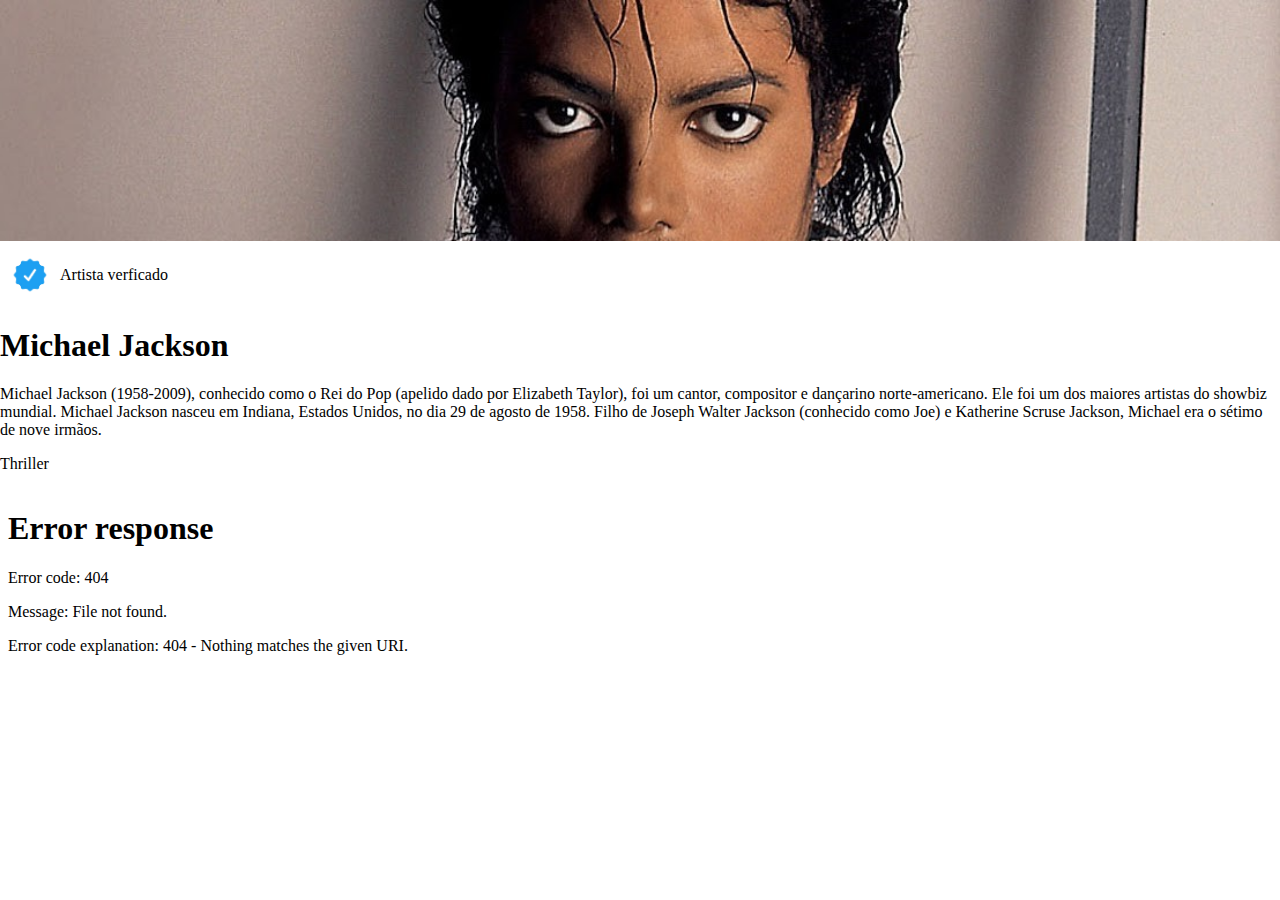
==== user3/user3.html @ 5ad27e14 "user3" ====
<!DOCTYPE html>
<html lang="en">
<head>
    <meta charset="UTF-8">
    <meta http-equiv="X-UA-Compatible" content="IE=edge">
    <meta name="viewport" content="width=device-width, initial-scale=1.0">
    <title>Michael Jackson</title>
    <link rel="stylesheet" href="user3.css">
</head>
<body>
    <header>
        <figure><img src="michael1.jpg" alt="" id="img-header"></figure>
        <div id="alinhar">
            <img src="verificado-removebg-preview.png" alt="" id="img-verificado">
        <p>Artista verficado</p>
        </div>
        
        <h1>Michael Jackson</h1>
        <p>Michael Jackson (1958-2009), conhecido como o Rei do Pop (apelido dado por Elizabeth Taylor), foi um cantor, compositor e dançarino norte-americano. Ele foi um dos maiores artistas do showbiz mundial. 

            Michael Jackson nasceu em Indiana, Estados Unidos, no dia 29 de agosto de 1958. Filho de Joseph Walter Jackson (conhecido como Joe) e Katherine Scruse Jackson, Michael era o sétimo de nove irmãos.</p>
    </header>
    <section>
        <div id="video-1">
            <p>Thriller</p>
            <iframe width="560" height="315"
                        src="videoplayback.mp4"
                        title="YouTube video player" frameborder="0"
                        allow="accelerometer; clipboard-write; encrypted-media; gyroscope; picture-in-picture; web-share"
                        referrerpolicy="strict-origin-when-cross-origin" allowfullscreen></iframe>
           
        </div>
        <div></div>
    </section>
</body>
</html>
---- user3/user3.css ----
body{
    margin: 0;
}

#img-header{
    width: 100%;
}

figure{
    margin: 0%;
}

#img-verificado{
    width: 60px;
}

#alinhar{
    display: flex;
    align-items: center;
}
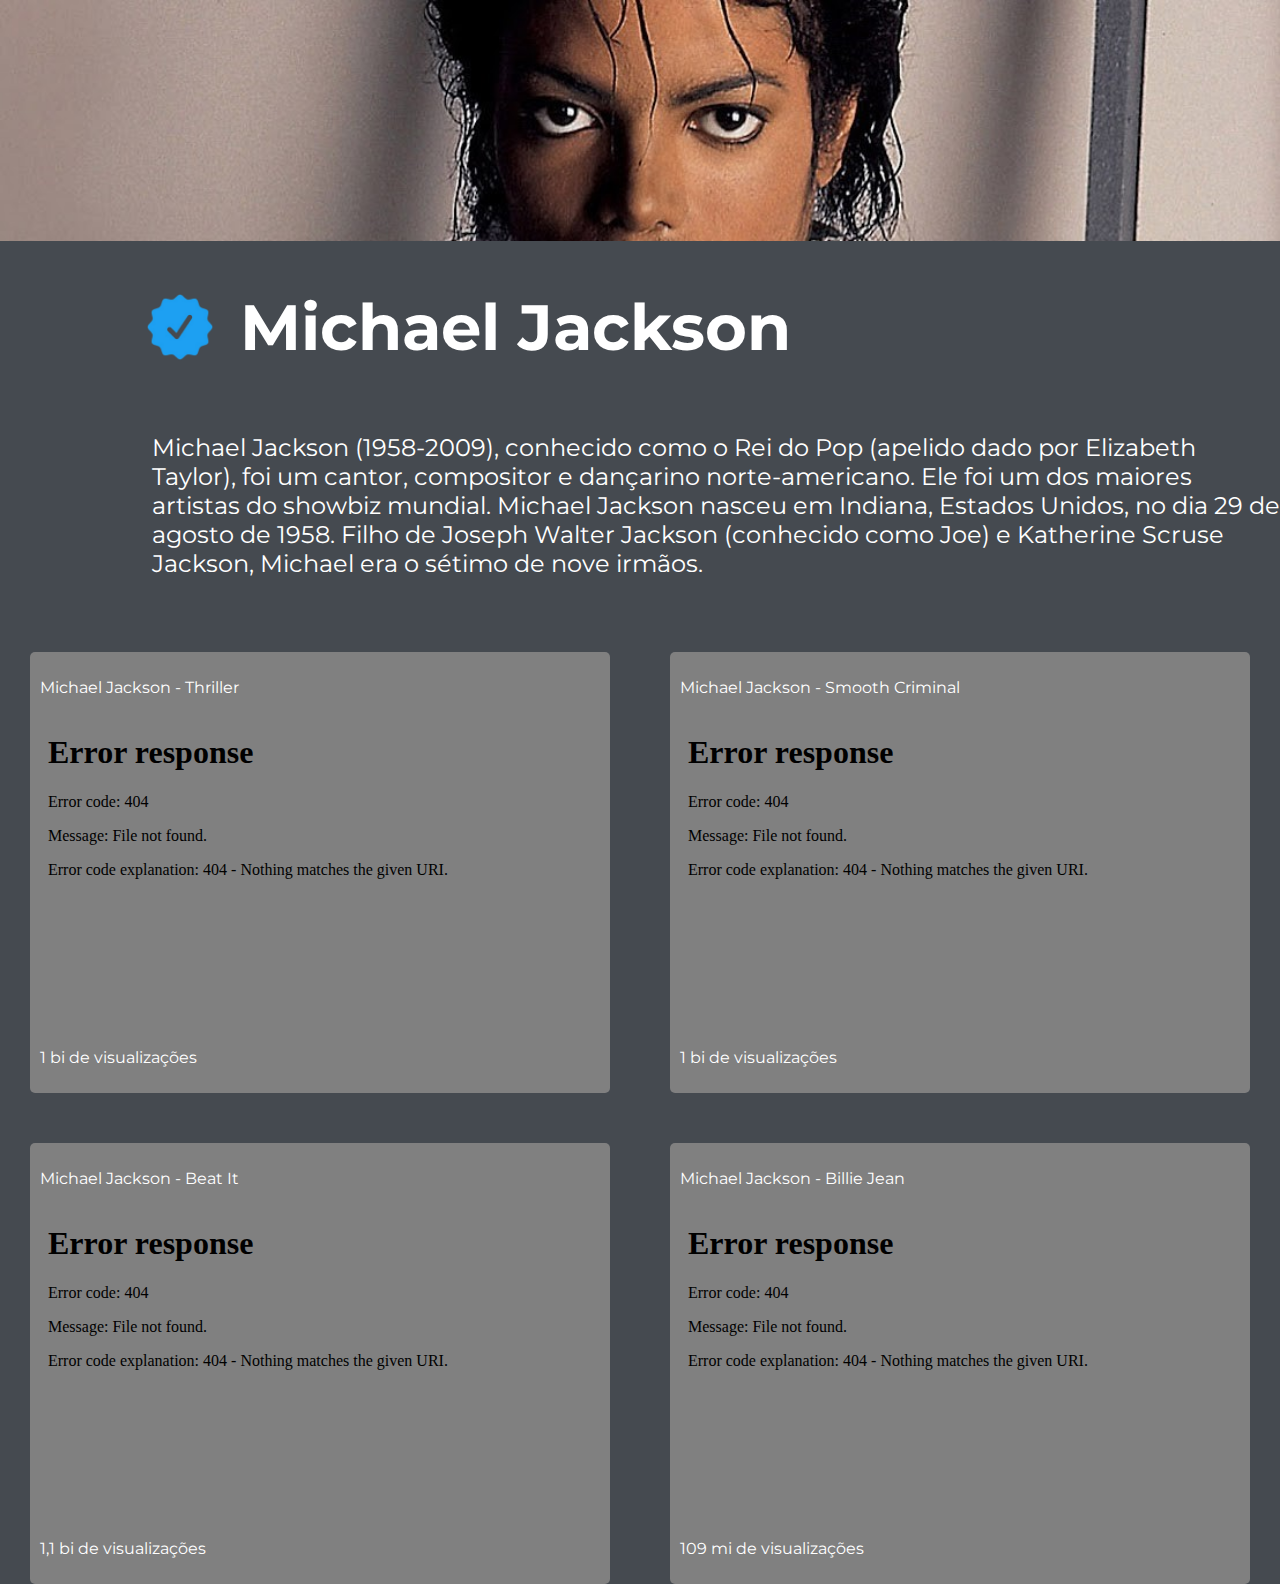
==== commit 0c5bba13: "finalizando" ====
--- a/user3/user3.html
+++ b/user3/user3.html
@@ -12,25 +12,58 @@
         <figure><img src="michael1.jpg" alt="" id="img-header"></figure>
         <div id="alinhar">
             <img src="verificado-removebg-preview.png" alt="" id="img-verificado">
-        <p>Artista verficado</p>
+        <p id="desc-header"><h1 id="titulo">Michael Jackson</h1></p>
         </div>
         
-        <h1>Michael Jackson</h1>
-        <p>Michael Jackson (1958-2009), conhecido como o Rei do Pop (apelido dado por Elizabeth Taylor), foi um cantor, compositor e dançarino norte-americano. Ele foi um dos maiores artistas do showbiz mundial. 
+        
+        <p id="texto">Michael Jackson (1958-2009), conhecido como o Rei do Pop (apelido dado por Elizabeth Taylor), foi um cantor, compositor e dançarino norte-americano. Ele foi um dos maiores artistas do showbiz mundial. 
 
             Michael Jackson nasceu em Indiana, Estados Unidos, no dia 29 de agosto de 1958. Filho de Joseph Walter Jackson (conhecido como Joe) e Katherine Scruse Jackson, Michael era o sétimo de nove irmãos.</p>
     </header>
     <section>
-        <div id="video-1">
-            <p>Thriller</p>
-            <iframe width="560" height="315"
-                        src="videoplayback.mp4"
-                        title="YouTube video player" frameborder="0"
-                        allow="accelerometer; clipboard-write; encrypted-media; gyroscope; picture-in-picture; web-share"
-                        referrerpolicy="strict-origin-when-cross-origin" allowfullscreen></iframe>
-           
+        <div id="coluna-1">
+            <div class="videos">
+                <p>Michael Jackson - Thriller</p>
+                <iframe width="560" height="315"
+                            src="Michael Jackson - Thriller (Official 4K Video).mp4"
+                            title="YouTube video player" frameborder="0"
+                            allow="accelerometer; clipboard-write; encrypted-media; gyroscope; picture-in-picture; web-share"
+                            referrerpolicy="strict-origin-when-cross-origin" allowfullscreen></iframe>
+                            <p>1 bi de visualizações</p>
+               
+            </div>
+            <div class="videos">
+                <p>Michael Jackson - Smooth Criminal</p>
+                <iframe width="560" height="315"
+                src="Michael Jackson - Smooth Criminal (Official Video).mp4"
+                title="YouTube video player" frameborder="0"
+                allow="accelerometer; clipboard-write; encrypted-media; gyroscope; picture-in-picture; web-share"
+                referrerpolicy="strict-origin-when-cross-origin" allowfullscreen></iframe>
+                <p>1 bi de visualizações</p>
+            </div>
         </div>
-        <div></div>
+        <div id="coluna-2">
+            <div class="videos">
+                <p>Michael Jackson - Beat It</p>
+                <iframe width="560" height="315"
+                            src="Michael Jackson - Beat It (Official 4K Video) (1).mp4"
+                            title="YouTube video player" frameborder="0"
+                            allow="accelerometer; clipboard-write; encrypted-media; gyroscope; picture-in-picture; web-share"
+                            referrerpolicy="strict-origin-when-cross-origin" allowfullscreen></iframe>
+                            <p>1,1 bi de visualizações</p>
+               
+            </div>
+            <div class="videos">
+                <p>Michael Jackson - Billie Jean</p>
+                <iframe width="560" height="315"
+                src="Michael Jackson - Billie Jean - Live Munich 1997- Widescreen HD.mp4"
+                title="YouTube video player" frameborder="0"
+                allow="accelerometer; clipboard-write; encrypted-media; gyroscope; picture-in-picture; web-share"
+                referrerpolicy="strict-origin-when-cross-origin" allowfullscreen></iframe>
+                <p>109 mi de visualizações</p>
+            </div>
+        </div>
+        
     </section>
 </body>
 </html>--- a/user3/user3.css
+++ b/user3/user3.css
@@ -1,9 +1,27 @@
+@import url('https://fonts.googleapis.com/css2?family=Hanken+Grotesk:ital,wght@0,100..900;1,100..900&family=IBM+Plex+Mono:ital,wght@0,100;0,200;0,300;0,400;0,500;0,600;0,700;1,100;1,200;1,300;1,400;1,500;1,600;1,700&family=Inter:ital,opsz,wght@0,14..32,100..900;1,14..32,100..900&family=Karla:ital,wght@0,200..800;1,200..800&family=Montserrat:ital,wght@0,100..900;1,100..900&family=Quicksand:wght@300..700&display=swap');
+
 body{
     margin: 0;
+    background-color:  rgb(69, 74, 80);
+    color: white;
+    font-family: montserrat;
 }
 
 #img-header{
     width: 100%;
+}
+
+#desc-header{
+    font-size: 30px;
+}
+
+#titulo{
+    font-size: 4em;
+}
+
+#texto{
+    font-size: 1.5em;
+    margin-left: 9.5rem;
 }
 
 figure{
@@ -11,10 +29,29 @@
 }
 
 #img-verificado{
-    width: 60px;
+    width: 120px;
+    margin-left: 7.5rem;
 }
 
 #alinhar{
     display: flex;
     align-items: center;
+}
+
+#coluna-1{
+    display: flex;
+    justify-content: space-around;
+    
+}
+
+#coluna-2{
+    display: flex;
+    justify-content: space-around;
+}
+
+.videos{
+    background-color: gray;
+    border-radius: 5px;
+    padding: 10px;
+    margin-top: 50px;
 }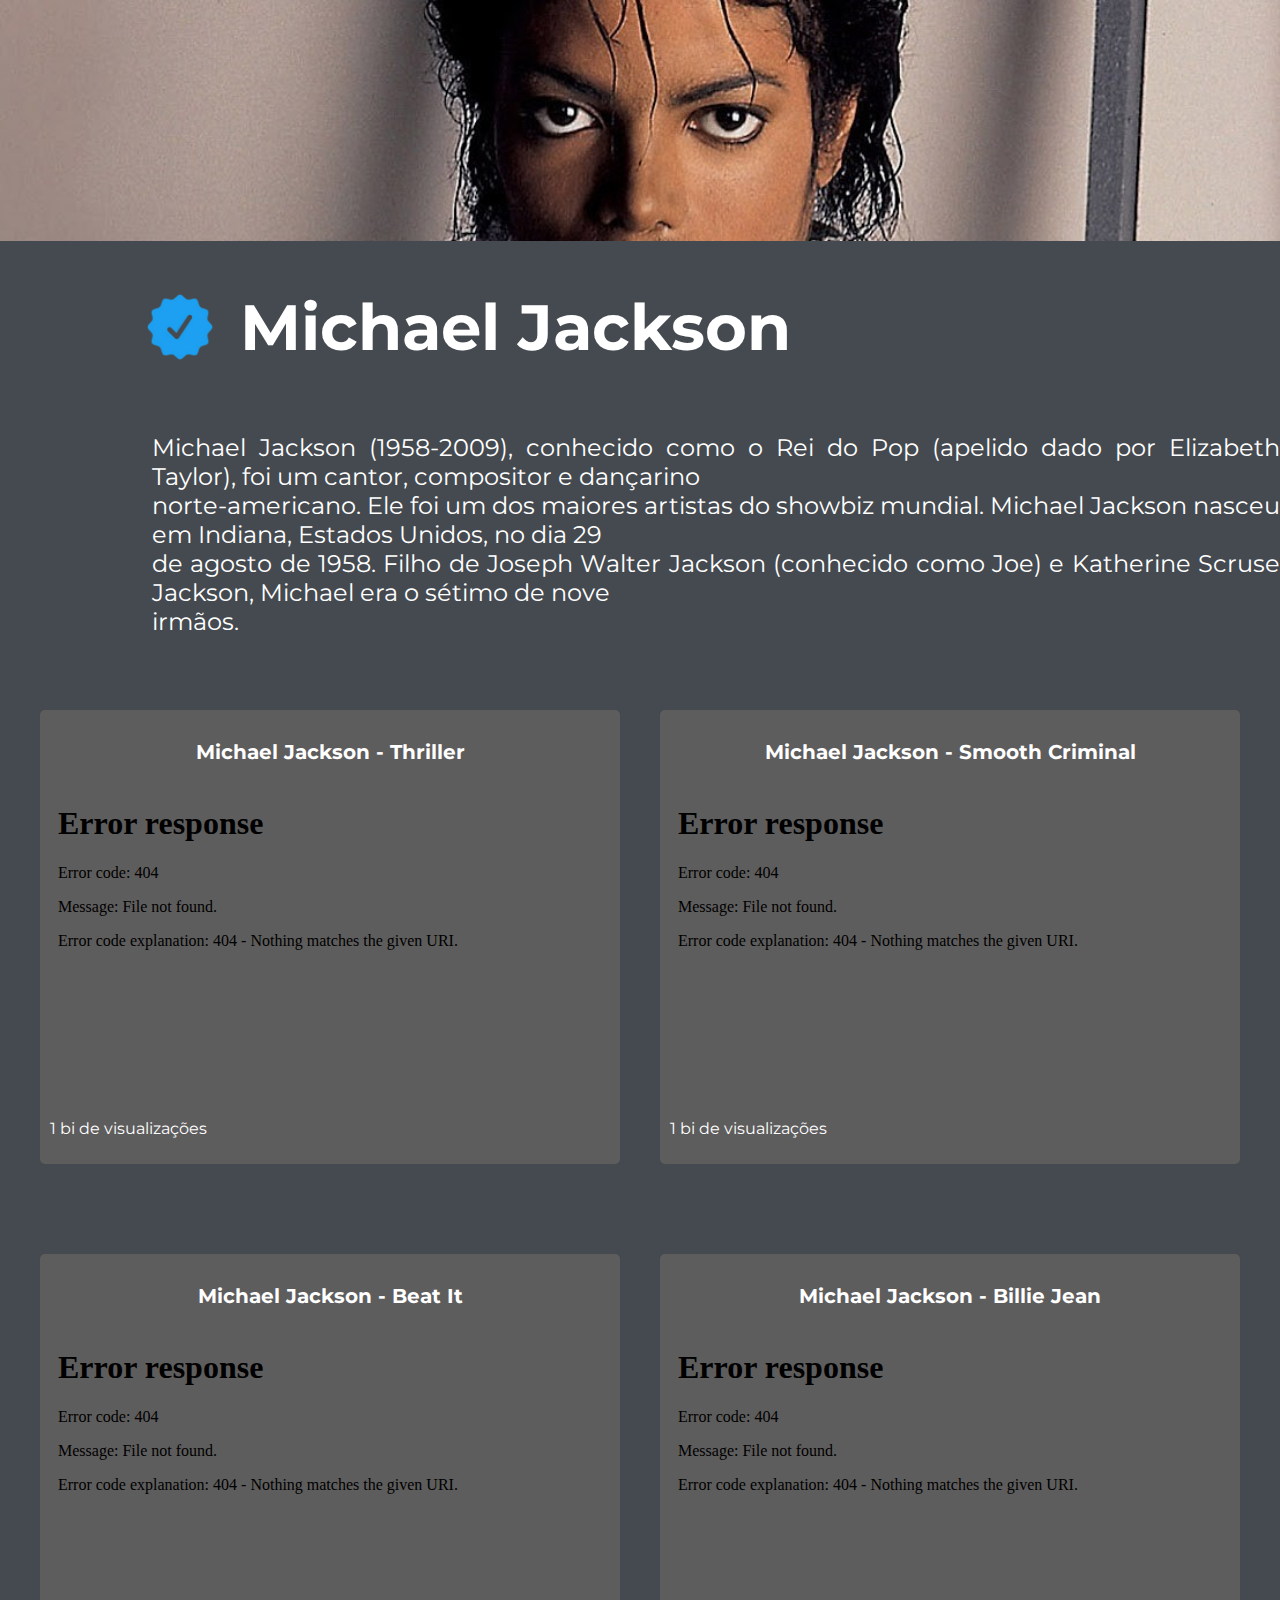
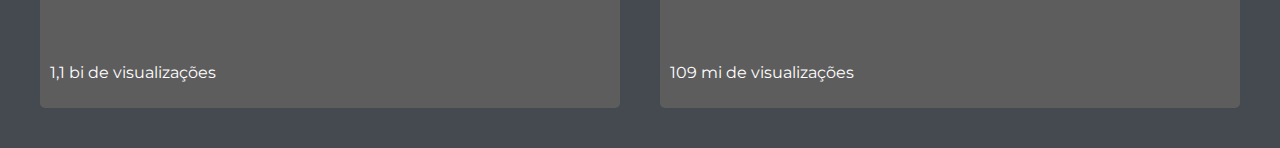
==== commit 273863c2: "finalizado" ====
--- a/user3/user3.html
+++ b/user3/user3.html
@@ -16,26 +16,26 @@
         </div>
         
         
-        <p id="texto">Michael Jackson (1958-2009), conhecido como o Rei do Pop (apelido dado por Elizabeth Taylor), foi um cantor, compositor e dançarino norte-americano. Ele foi um dos maiores artistas do showbiz mundial. 
+        <p id="texto">Michael Jackson (1958-2009), conhecido como o Rei do Pop (apelido dado por Elizabeth Taylor), foi um cantor, compositor e dançarino <br> norte-americano. Ele foi um dos maiores artistas do showbiz mundial. 
 
-            Michael Jackson nasceu em Indiana, Estados Unidos, no dia 29 de agosto de 1958. Filho de Joseph Walter Jackson (conhecido como Joe) e Katherine Scruse Jackson, Michael era o sétimo de nove irmãos.</p>
+            Michael Jackson nasceu em Indiana, Estados Unidos, no dia 29 <br> de agosto de 1958. Filho de Joseph Walter Jackson (conhecido como Joe) e Katherine Scruse Jackson, Michael era o sétimo de nove <br> irmãos.</p>
     </header>
     <section>
         <div id="coluna-1">
-            <div class="videos">
-                <p>Michael Jackson - Thriller</p>
+            <div class="videos" id="video1">
+                <div class="espaco-texto"><p class="text-video">Michael Jackson - Thriller</p></div>
                 <iframe width="560" height="315"
-                            src="Michael Jackson - Thriller (Official 4K Video).mp4"
+                            src="Michael Jackson - Thriller (Official 4K Video).mp4?autoplay=0"
                             title="YouTube video player" frameborder="0"
                             allow="accelerometer; clipboard-write; encrypted-media; gyroscope; picture-in-picture; web-share"
                             referrerpolicy="strict-origin-when-cross-origin" allowfullscreen></iframe>
                             <p>1 bi de visualizações</p>
                
             </div>
-            <div class="videos">
-                <p>Michael Jackson - Smooth Criminal</p>
+            <div class="videos" id="video2">
+                <div class="espaco-texto"><p class="text-video">Michael Jackson - Smooth Criminal</p></div>
                 <iframe width="560" height="315"
-                src="Michael Jackson - Smooth Criminal (Official Video).mp4"
+                src="Michael Jackson - Smooth Criminal (Official Video).mp4?autoplay=0"
                 title="YouTube video player" frameborder="0"
                 allow="accelerometer; clipboard-write; encrypted-media; gyroscope; picture-in-picture; web-share"
                 referrerpolicy="strict-origin-when-cross-origin" allowfullscreen></iframe>
@@ -43,20 +43,20 @@
             </div>
         </div>
         <div id="coluna-2">
-            <div class="videos">
-                <p>Michael Jackson - Beat It</p>
+            <div class="videos" >
+                <div class="espaco-texto"><p class="text-video">Michael Jackson - Beat It</p></div>
                 <iframe width="560" height="315"
-                            src="Michael Jackson - Beat It (Official 4K Video) (1).mp4"
+                            src="Michael Jackson - Beat It (Official 4K Video) (1).mp4?autoplay=0"
                             title="YouTube video player" frameborder="0"
                             allow="accelerometer; clipboard-write; encrypted-media; gyroscope; picture-in-picture; web-share"
                             referrerpolicy="strict-origin-when-cross-origin" allowfullscreen></iframe>
                             <p>1,1 bi de visualizações</p>
                
             </div>
-            <div class="videos">
-                <p>Michael Jackson - Billie Jean</p>
+            <div class="videos" >
+                <div class="espaco-texto"><p class="text-video">Michael Jackson - Billie Jean</p></div>
                 <iframe width="560" height="315"
-                src="Michael Jackson - Billie Jean - Live Munich 1997- Widescreen HD.mp4"
+                src="Michael Jackson - Billie Jean - Live Munich 1997- Widescreen HD.mp4?autoplay=0"
                 title="YouTube video player" frameborder="0"
                 allow="accelerometer; clipboard-write; encrypted-media; gyroscope; picture-in-picture; web-share"
                 referrerpolicy="strict-origin-when-cross-origin" allowfullscreen></iframe>
--- a/user3/user3.css
+++ b/user3/user3.css
@@ -22,6 +22,7 @@
 #texto{
     font-size: 1.5em;
     margin-left: 9.5rem;
+    text-align: justify;
 }
 
 figure{
@@ -40,18 +41,40 @@
 
 #coluna-1{
     display: flex;
-    justify-content: space-around;
+    justify-content: space-evenly;
+    
     
 }
 
 #coluna-2{
     display: flex;
-    justify-content: space-around;
+    justify-content: space-evenly;
+    margin-bottom: 40px;
 }
 
 .videos{
-    background-color: gray;
+    background-color: #5e5d5d;
     border-radius: 5px;
     padding: 10px;
     margin-top: 50px;
-}+    
+}
+
+.espaco-texto{
+    display: flex;
+    justify-content: center;
+}
+
+
+.text-video{
+    font-weight: 700;
+    font-size: 20px;
+}
+
+#video1{
+    margin-bottom: 40px;
+}
+
+#video2{
+    margin-bottom: 40px;
+}
